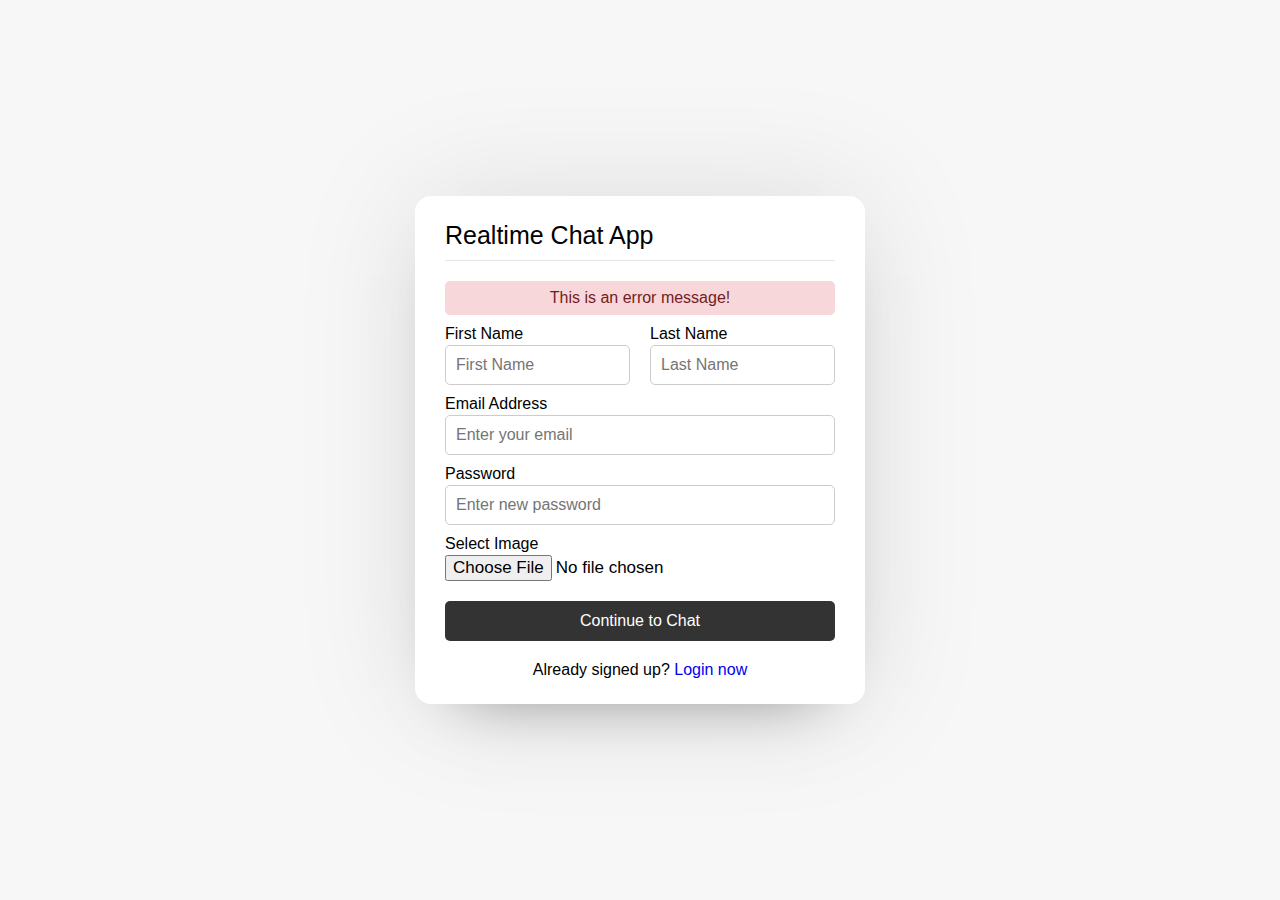
==== index.html @ 31d1e841 "login t=register form" ====
<!DOCTYPE html>
<html lang="en">
<head>
    <meta charset="UTF-8">
    <meta http-equiv="X-UA-Compatible" content="IE=edge">
    <meta name="viewport" content="width=device-width, initial-scale=1.0">
    <title>Belajar PHP</title>
    <link rel="stylesheet" href="style.css">
    <link rel="stylesheet" href="https://cdnjs.cloudflare.com/ajax/libs/font-awesome/5.15.2/css/all.min.css" />
</head>
<body>
    <div class="wrapper">
        <section class="form signup">
            <header>Realtime Chat App</header>
            <form action="#">
                <div class="error-txt">This is an error message!</div>
                <div class="name-details">
                    <div class="field input">
                        <label>First Name</label>
                        <input type="text" placeholder="First Name">
                    </div>
                    <div class="field input">
                        <label>Last Name</label>
                        <input type="text" placeholder="Last Name">
                    </div>
                </div>
                    <div class="field input">
                        <label>Email Address</label>
                        <input type="text" placeholder="Enter your email">
                    </div>
                    <div class="field input">
                        <label>Password</label>
                        <input type="text" placeholder="Enter new password">
                    </div>
                    <div class="field image">
                        <label>Select Image</label>
                        <input type="file">
                    </div>
                    <div class="field button">
                        <input type="submit" value="Continue to Chat">
                    </div>
            </form>
            <div class="link">Already signed up? <a href="#">Login now</a></div>
        </section>
    </div>
</body>
</html>
---- style.css ----
* {
    margin: 0;
    padding: 0;
    box-sizing: border-box;
    text-decoration: none;
    font-family: 'poppins', sans-serif;
}

body {
    display: flex;
    align-items: center;
    justify-content: center;
    height: 100vh;
    background: #f7f7f7;
}

.wrapper {
    background: #fff;
    width: 450px;
    border-radius: 16px;
    box-shadow: 0 0 128px 0 rgba(0, 0, 0, 0.1),
                0 32px 64px -48px rgba(0, 0, 0, 0.5);
}

.form {
    padding: 25px 30px;
}

.form header {
    font-size: 25px;
    font-weight: 600px;
    padding-bottom: 10px;
    border-bottom: 1px solid #e6e6e6;
}

.form form {
    margin: 20px 0;
}

form .error-txt {
    color: #721c24;
    background: #f8d7da ;
    padding: 8px 10px;
    text-align: center;
    margin-bottom: 10px;
    border-radius: 5px;
}

.form form .name-details {
    display: flex;
}

.form form .name-details .field:first-child {
    margin-right: 20px;
}

.form form .field {
    display: flex;
    position: relative;
    flex-direction: column;
    margin-bottom: 10px;
}
.form form .field label {
    margin-bottom: 2px;
}
.form form .field input {
    outline:none;
}
.form form .input input {
    height: 40px;
    width: 100%;
    font-size: 16px;
    padding: 0 10px;
    border-radius: 5px;
    border: 1px solid #ccc
}

.form form .image input {
    font-size: 17px;
}

.form form .button input {
    margin-top: 10px;
    height: 40px;
    border-radius: 5px;
    border: none;
    font-size: 16px;
    font-weight:  600px;
    background: #333;
    color: #fff;
    cursor: pointer;
}

.form form .button input:hover {
    background: #e6e6e6;
    color: black;
    font-weight: 1000px;
}

.form .link {
    text-align: center;
}

.form .link a:hover {
    text-decoration: underline;
}

.form form .field i {
    position: absolute;
    right: 15px;
    color: #ccc;
    top: 70%;
    transform: translateY(-50%);
    cursor: pointer;
}
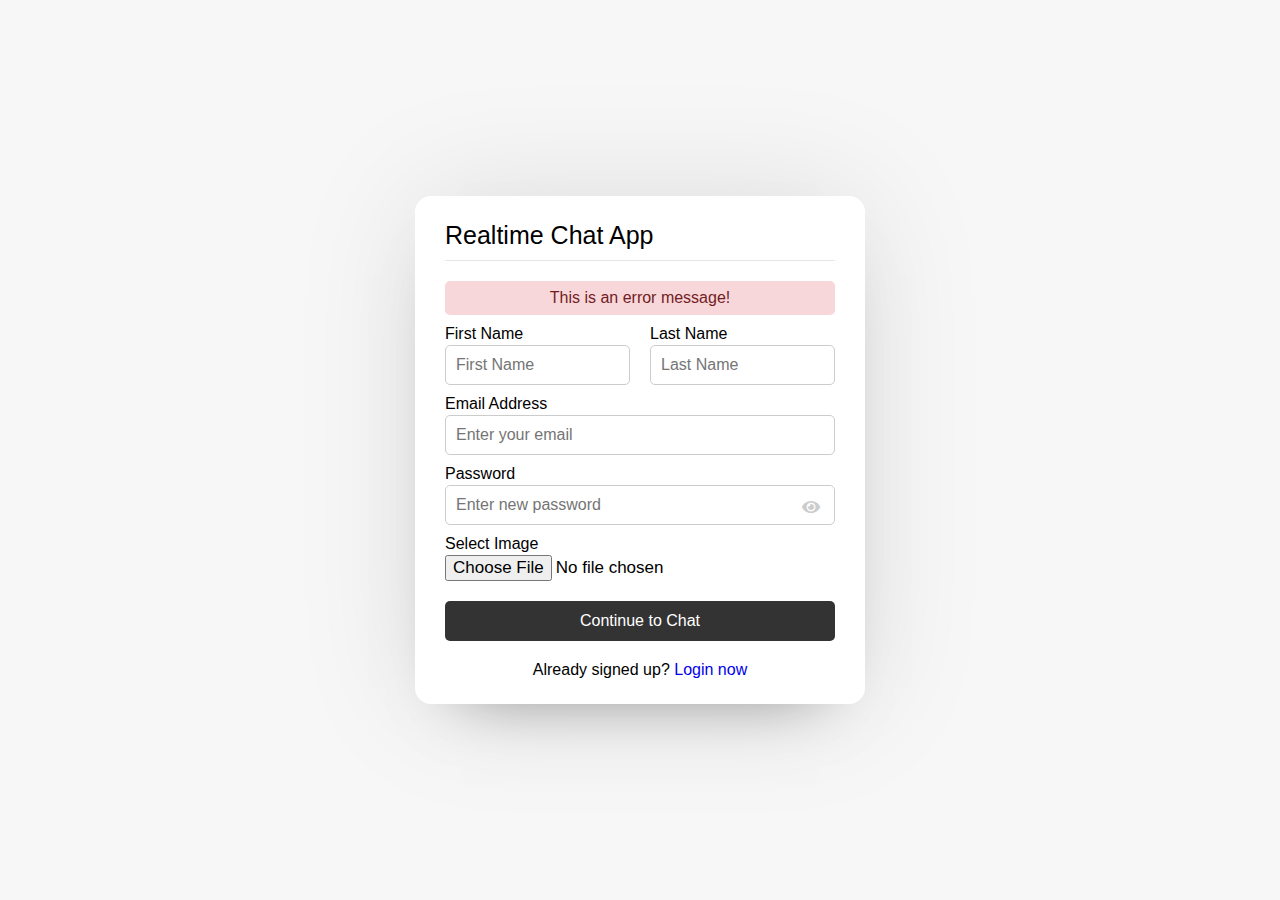
==== commit 35aa7df0: "list users" ====
--- a/index.html
+++ b/index.html
@@ -31,6 +31,7 @@
                     <div class="field input">
                         <label>Password</label>
                         <input type="text" placeholder="Enter new password">
+                        <i class="fas fa-eye"></i>
                     </div>
                     <div class="field image">
                         <label>Select Image</label>
--- a/style.css
+++ b/style.css
@@ -112,4 +112,126 @@
     top: 70%;
     transform: translateY(-50%);
     cursor: pointer;
-}+}
+
+/* styling user component */
+
+.users {
+    padding: 25px 30px;
+}
+
+.users header, .users-list a {
+    display: flex;
+    align-items: center;
+    padding-bottom: 20px;
+    justify-content: space-between;
+    border-bottom: 1px solid #e6e6e6;
+}
+
+.wrapper img {
+    object-fit: cover;
+    border-radius: 50%;
+}
+
+:is(.users, .users-list) .content {
+    display: flex;
+}
+
+.users header .content img {
+    height: 50px;
+    width: 50px;
+}
+
+:is(.users, .users-list) .details {
+    margin-left: 15px;
+    color: #000;
+}
+
+:is(.users, .users-list) .details span {
+    font-size: 18px;
+    font-weight:  500px;
+}
+
+.users header .logout {
+    color: #fff;
+    font-size: 17px;
+    padding: 7px 15px;
+    background: #333;
+    border-radius: 5px;
+}
+
+.users .search {
+    margin: 20px 0;
+    display: flex;
+    position: relative;
+    align-items: center;
+    justify-content:space-between;
+}
+
+.users .search text {
+    font-size: 18px;
+}
+
+.users .search input {
+    position: absolute;
+    height: 42px;
+    width: calc(100% - 50px);
+    border: 1px solid #ccc;
+    padding: 0 13px;
+    font-size: 16px;
+    border-radius: 5px 0 0 5px;
+    outline: none;
+}
+
+.users .search button {
+    width: 47px;
+    height: 42px;
+    border : none;
+    outline: none;
+    color: #fff;
+    background: #333;
+    cursor: pointer;
+    font-size: 17px;
+    border-radius: 0 5px 5px 0;
+}
+
+.users-list{
+    max-height: 350px;
+    overflow-y: auto;
+}
+
+.users-list::-webkit-scrollbar {
+    overflow: hidden;
+}
+
+.users-list a {
+    padding-right: 15px;
+    margin-bottom: 15px;
+    page-break-after: 10px;
+    border-bottom-color: #f1f1f1;
+}
+
+.users-list a:last-child{
+    border: none;
+    margin-bottom: 0px;
+}
+.users-list a .content img {
+    height: 40px;
+    width: 40px;
+}
+
+.users-list a .content p {
+    color: #67676a;
+}
+
+.users-list a .status-dot {
+    font-size: 12px;
+    color: #468669;
+}
+
+.users-list a .status-dot.offline {
+    font-size: 12px;
+    color: #ccc;
+}
+
+
